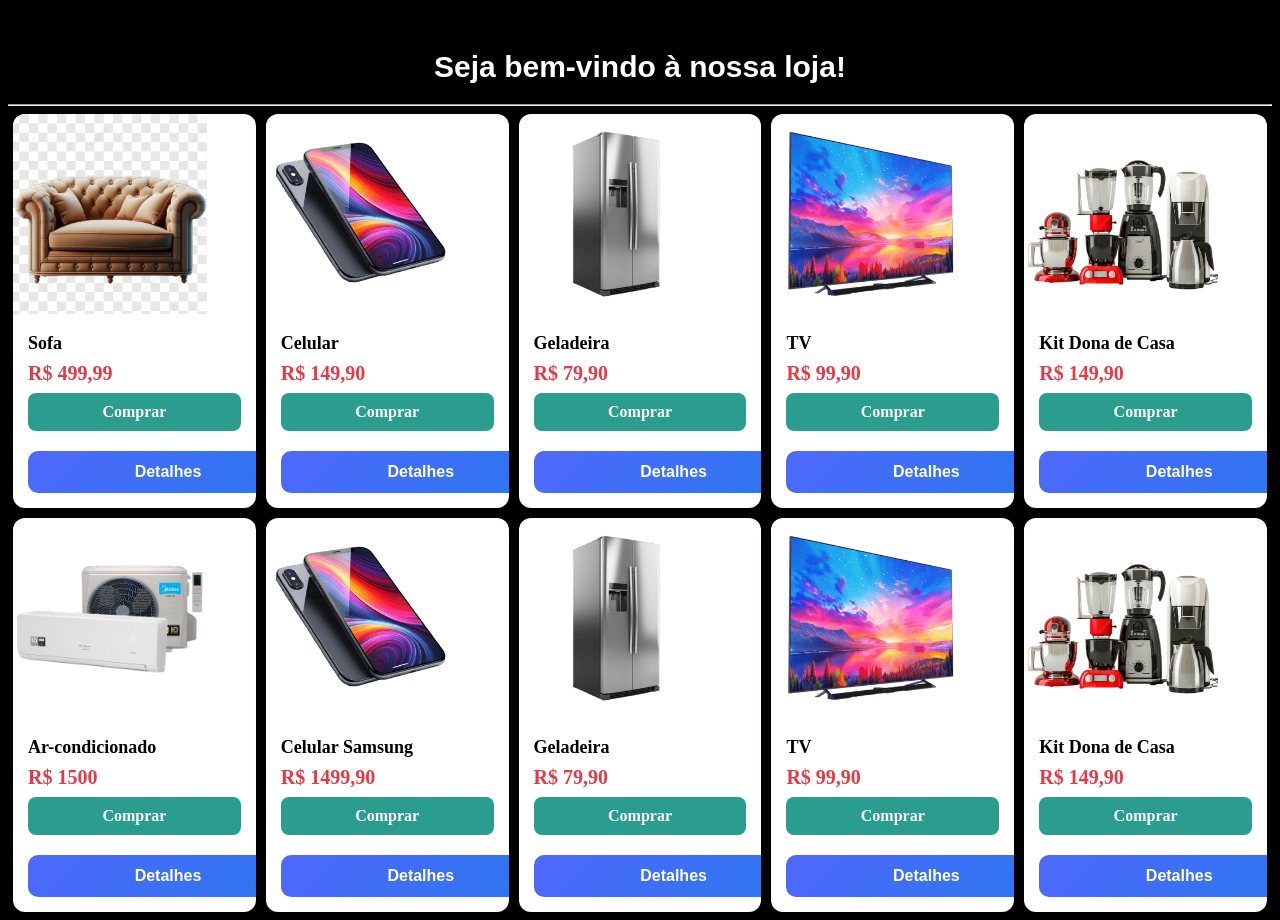
==== index.html @ 73915a48 "Ediando os comando do codigo" ====
<!DOCTYPE html>
<html lang="en">
<head>
    <meta charset="UTF-8">
    <meta name="viewport" content="width=device-width, initial-scale=1.0">
    <link rel="stylesheet" href="style.css">
    <title>Loja de Eletrodomésticos</title>
</head>
<body>
    <h1>Seja bem-vindo à nossa loja!</h1>
    <hr>

    <div class="container">

    <div class="card">
        <img src="assents/image/SOFA.png" alt="sofa">
        <div class="card-content">
            <div class="card-title">Sofa</div>
            <div class="card-price">R$ 499,99</div>
            <a href="#" class="card-button">Comprar</a>
            <a href="especificacao.html" target="_blank"><button class="btn-profissional">Detalhes</button></a>
        </div>
    </div>

    <div class="card">
        <img src="assents/image/CELULAR3.png" alt="Celular">
        <div class="card-content">
            <div class="card-title">Celular</div>
            <div class="card-price">R$ 149,90</div>
            <a href="#" class="card-button">Comprar</a>
            <a href="especificacao.html" target="_blank"><button class="btn-profissional">Detalhes</button></a>
        </div>
    </div>

    <div class="card">
        <img src="assents/image/GELADEIRA.png" alt="Geladeira">
        <div class="card-content">
            <div class="card-title">Geladeira</div>
            <div class="card-price">R$ 79,90</div>
            <a href="#" class="card-button">Comprar</a>
            <a href="especificacao.html" target="_blank"><button class="btn-profissional">Detalhes</button></a>
        </div>
    </div>

     <div class="card">
        <img src="assents/image/TV1.png" alt="Tv">
        <div class="card-content">
            <div class="card-title">TV</div>
            <div class="card-price">R$ 99,90</div>
            <a href="#" class="card-button">Comprar</a>
            <a href="especificacao.html" target="_blank"><button class="btn-profissional">Detalhes</button></a>
        </div>
    </div>

    <div class="card">
        <img src="assents/image/KIT.png" alt="Kit">
        <div class="card-content">
            <div class="card-title">Kit Dona de Casa</div>
            <div class="card-price">R$ 149,90</div>
            <a href="#" class="card-button">Comprar</a>
            <a href="especificacao.html" target="_blank"><button class="btn-profissional">Detalhes</button></a>
        </div>
    </div>

    <div class="card">
        <img src="assents/image/ARCOND.png" alt="MicroOndas">
        <div class="card-content">
            <div class="card-title">Ar-condicionado</div>
            <div class="card-price">R$ 1500</div>
            <a href="#" class="card-button">Comprar</a>
            <a href="especificacao.html" target="_blank"><button class="btn-profissional">Detalhes</button></a>
        </div>
    </div>

    <div class="card">
        <img src="assents/image/CELULAR3.png" alt="Celular">
        <div class="card-content">
            <div class="card-title">Celular Samsung</div>
            <div class="card-price">R$ 1499,90</div>
            <a href="#" class="card-button">Comprar</a>
            <a href="especificacao.html" target="_blank"><button class="btn-profissional">Detalhes</button></a>
        </div>
    </div>

    <div class="card">
        <img src="assents/image/GELADEIRA.png" alt="Geladeira">
        <div class="card-content">
            <div class="card-title">Geladeira</div>
            <div class="card-price">R$ 79,90</div>
            <a href="#" class="card-button">Comprar</a>
            <a href="especificacao.html" target="_blank"><button class="btn-profissional">Detalhes</button></a>
        </div>
    </div>

     <div class="card">
        <img src="assents/image/TV1.png" alt="Tv">
        <div class="card-content">
            <div class="card-title">TV</div>
            <div class="card-price">R$ 99,90</div>
            <a href="#" class="card-button">Comprar</a>
            <a href="especificacao.html" target="_blank"><button class="btn-profissional">Detalhes</button></a>
        </div>
    </div>

    <div class="card">
        <img src="assents/image/KIT.png" alt="Kit">
        <div class="card-content">
            <div class="card-title">Kit Dona de Casa</div>
            <div class="card-price">R$ 149,90</div>
            <a href="#" class="card-button">Comprar</a>
            <a href="especificacao.html" target="_blank"><button class="btn-profissional">Detalhes</button></a>
        </div>
    </div>

    
</div>

</body>
</html>
---- style.css ----
body{
    background-color: black;
}

h1{
    color: white;
    text-align: center;
    font-family: Arial, Helvetica, sans-serif;
    font-size: 30px;
    padding-top:30px ;
    position: relative;
    scrollbar-width: auto;
}

/* CONTAINER DOS CARDS */
.container {
    display: flex;
    flex-wrap: wrap;
    gap: 10px; /* 10px vertical e horizontal */
    justify-content: center;
}

/* CARD */
.card {
    background: #fff;
    width: calc(20% - 10px); /* 5 por linha */
    border-radius: 12px;
    box-shadow: 0 4px 15px rgba(0,0,0,0.1);
    overflow: hidden;
    transition: 0.3s;
}

.card:hover {
    transform: translateY(-5px);
}

.card img {
    width: 80%;
    height: 200px;
    object-fit: cover;
}

.card-content {
    padding: 15px;
}

.card-title {
    font-size: 18px;
    font-weight: bold;
}


.card-price {
    font-size: 20px;
    color: #e63946;
    font-weight: bold;
    margin: 8px 0;
}

.card-button {
    display: block;
    text-align: center;
    background: #2a9d8f;
    color: white;
    padding: 10px;
    border-radius: 8px;
    text-decoration: none;
    font-weight: bold;
}

.btn-profissional {
    margin-top: 20px;
    background: linear-gradient(135deg, #4f68fc, #0c66ece1);
    color: white;
    padding: 12px 30px;
    border: none;
    border-radius: 10px;
    font-size: 16px;
    width: 280px;
    font-weight: bold;
    cursor: pointer;
    transition: 0.3s;
}

.btn-profissional:hover {
    transform: scale(1.05);
    box-shadow: 0 5px 15px rgba(0,0,0,0.2);
}
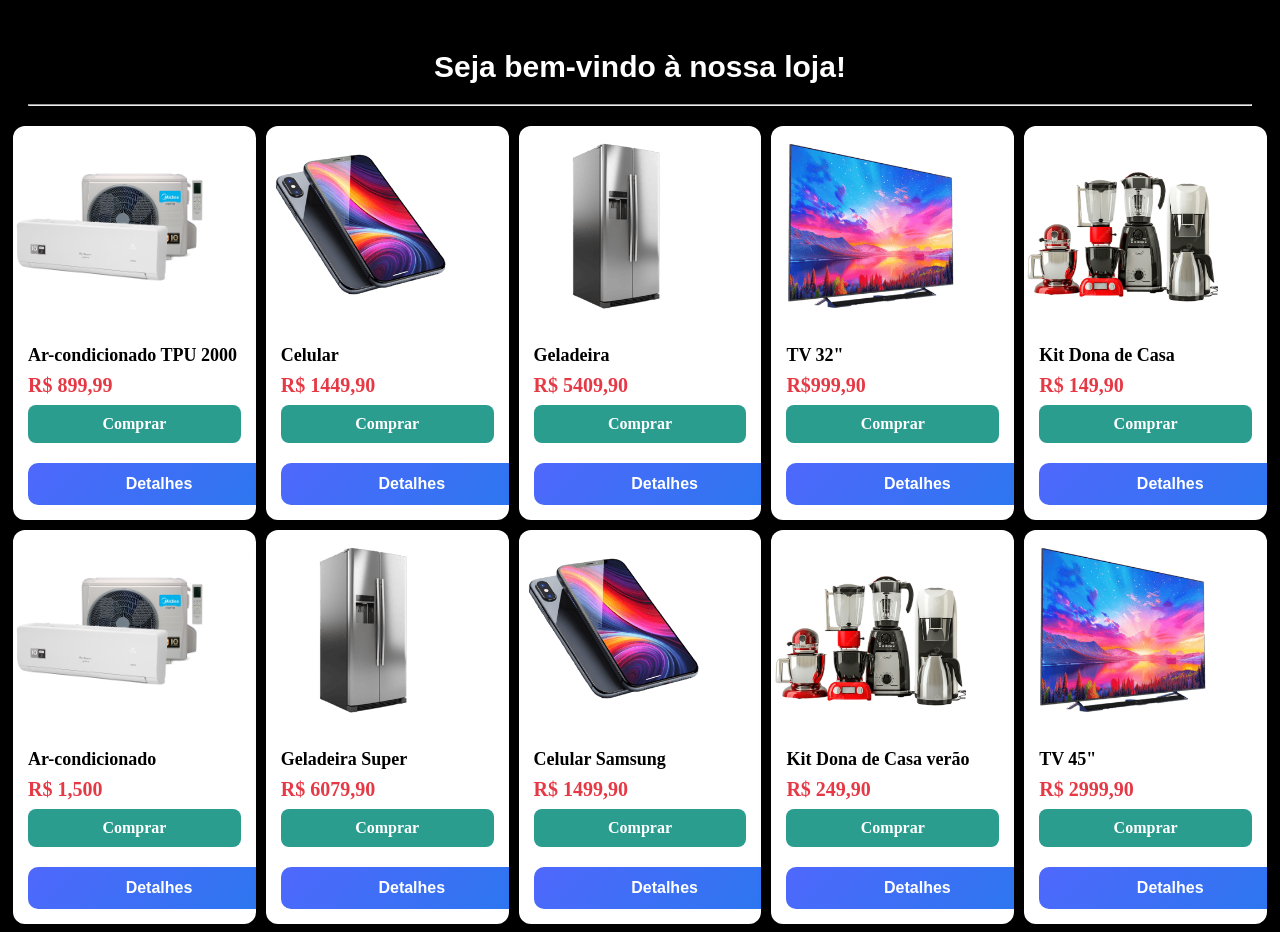
==== commit 3c170928: "Adicionando pasta de produtos e novas fotos, incluindo ficha tecnica" ====
--- a/index.html
+++ b/index.html
@@ -13,12 +13,12 @@
     <div class="container">
 
     <div class="card">
-        <img src="assents/image/SOFA.png" alt="sofa">
+        <img src="assents/image/ARCOND.png" alt="Ar-condicionado">
         <div class="card-content">
-            <div class="card-title">Sofa</div>
-            <div class="card-price">R$ 499,99</div>
+            <div class="card-title">Ar-condicionado TPU 2000</div>
+            <div class="card-price">R$ 899,99</div>
             <a href="#" class="card-button">Comprar</a>
-            <a href="especificacao.html" target="_blank"><button class="btn-profissional">Detalhes</button></a>
+            <a href="./Produtos/detalhe_arcondicionado.html" target="_blank"><button class="btn-profissional">Detalhes</button></a>
         </div>
     </div>
 
@@ -26,7 +26,7 @@
         <img src="assents/image/CELULAR3.png" alt="Celular">
         <div class="card-content">
             <div class="card-title">Celular</div>
-            <div class="card-price">R$ 149,90</div>
+            <div class="card-price">R$ 1449,90</div>
             <a href="#" class="card-button">Comprar</a>
             <a href="especificacao.html" target="_blank"><button class="btn-profissional">Detalhes</button></a>
         </div>
@@ -36,7 +36,7 @@
         <img src="assents/image/GELADEIRA.png" alt="Geladeira">
         <div class="card-content">
             <div class="card-title">Geladeira</div>
-            <div class="card-price">R$ 79,90</div>
+            <div class="card-price">R$ 5409,90</div>
             <a href="#" class="card-button">Comprar</a>
             <a href="especificacao.html" target="_blank"><button class="btn-profissional">Detalhes</button></a>
         </div>
@@ -45,8 +45,8 @@
      <div class="card">
         <img src="assents/image/TV1.png" alt="Tv">
         <div class="card-content">
-            <div class="card-title">TV</div>
-            <div class="card-price">R$ 99,90</div>
+            <div class="card-title">TV 32"</div>
+            <div class="card-price">R$999,90</div>
             <a href="#" class="card-button">Comprar</a>
             <a href="especificacao.html" target="_blank"><button class="btn-profissional">Detalhes</button></a>
         </div>
@@ -66,7 +66,17 @@
         <img src="assents/image/ARCOND.png" alt="MicroOndas">
         <div class="card-content">
             <div class="card-title">Ar-condicionado</div>
-            <div class="card-price">R$ 1500</div>
+            <div class="card-price">R$ 1,500</div>
+            <a href="#" class="card-button">Comprar</a>
+            <a href="especificacao.html" target="_blank"><button class="btn-profissional">Detalhes</button></a>
+        </div>
+    </div>
+
+    <div class="card">
+        <img src="assents/image/GELADEIRA.png" alt="Geladeira">
+        <div class="card-content">
+            <div class="card-title">Geladeira Super</div>
+            <div class="card-price">R$ 6079,90</div>
             <a href="#" class="card-button">Comprar</a>
             <a href="especificacao.html" target="_blank"><button class="btn-profissional">Detalhes</button></a>
         </div>
@@ -82,11 +92,12 @@
         </div>
     </div>
 
-    <div class="card">
-        <img src="assents/image/GELADEIRA.png" alt="Geladeira">
+    
+       <div class="card">
+        <img src="assents/image/KIT.png" alt="Kit">
         <div class="card-content">
-            <div class="card-title">Geladeira</div>
-            <div class="card-price">R$ 79,90</div>
+            <div class="card-title">Kit Dona de Casa verão</div>
+            <div class="card-price">R$ 249,90</div>
             <a href="#" class="card-button">Comprar</a>
             <a href="especificacao.html" target="_blank"><button class="btn-profissional">Detalhes</button></a>
         </div>
@@ -95,22 +106,14 @@
      <div class="card">
         <img src="assents/image/TV1.png" alt="Tv">
         <div class="card-content">
-            <div class="card-title">TV</div>
-            <div class="card-price">R$ 99,90</div>
+            <div class="card-title">TV 45"</div>
+            <div class="card-price">R$ 2999,90</div>
             <a href="#" class="card-button">Comprar</a>
             <a href="especificacao.html" target="_blank"><button class="btn-profissional">Detalhes</button></a>
         </div>
     </div>
 
-    <div class="card">
-        <img src="assents/image/KIT.png" alt="Kit">
-        <div class="card-content">
-            <div class="card-title">Kit Dona de Casa</div>
-            <div class="card-price">R$ 149,90</div>
-            <a href="#" class="card-button">Comprar</a>
-            <a href="especificacao.html" target="_blank"><button class="btn-profissional">Detalhes</button></a>
-        </div>
-    </div>
+ 
 
     
 </div>
--- a/style.css
+++ b/style.css
@@ -10,6 +10,10 @@
     padding-top:30px ;
     position: relative;
     scrollbar-width: auto;
+}
+
+hr{
+    margin: 20px;
 }
 
 /* CONTAINER DOS CARDS */
@@ -39,6 +43,13 @@
     height: 200px;
     object-fit: cover;
 }
+
+
+.sofaG img{
+    width: 220px;
+    height: 50px;
+}
+
 
 .card-content {
     padding: 15px;
@@ -76,7 +87,7 @@
     border: none;
     border-radius: 10px;
     font-size: 16px;
-    width: 280px;
+    width: 262px;
     font-weight: bold;
     cursor: pointer;
     transition: 0.3s;
@@ -85,4 +96,5 @@
 .btn-profissional:hover {
     transform: scale(1.05);
     box-shadow: 0 5px 15px rgba(0,0,0,0.2);
-}+}
+
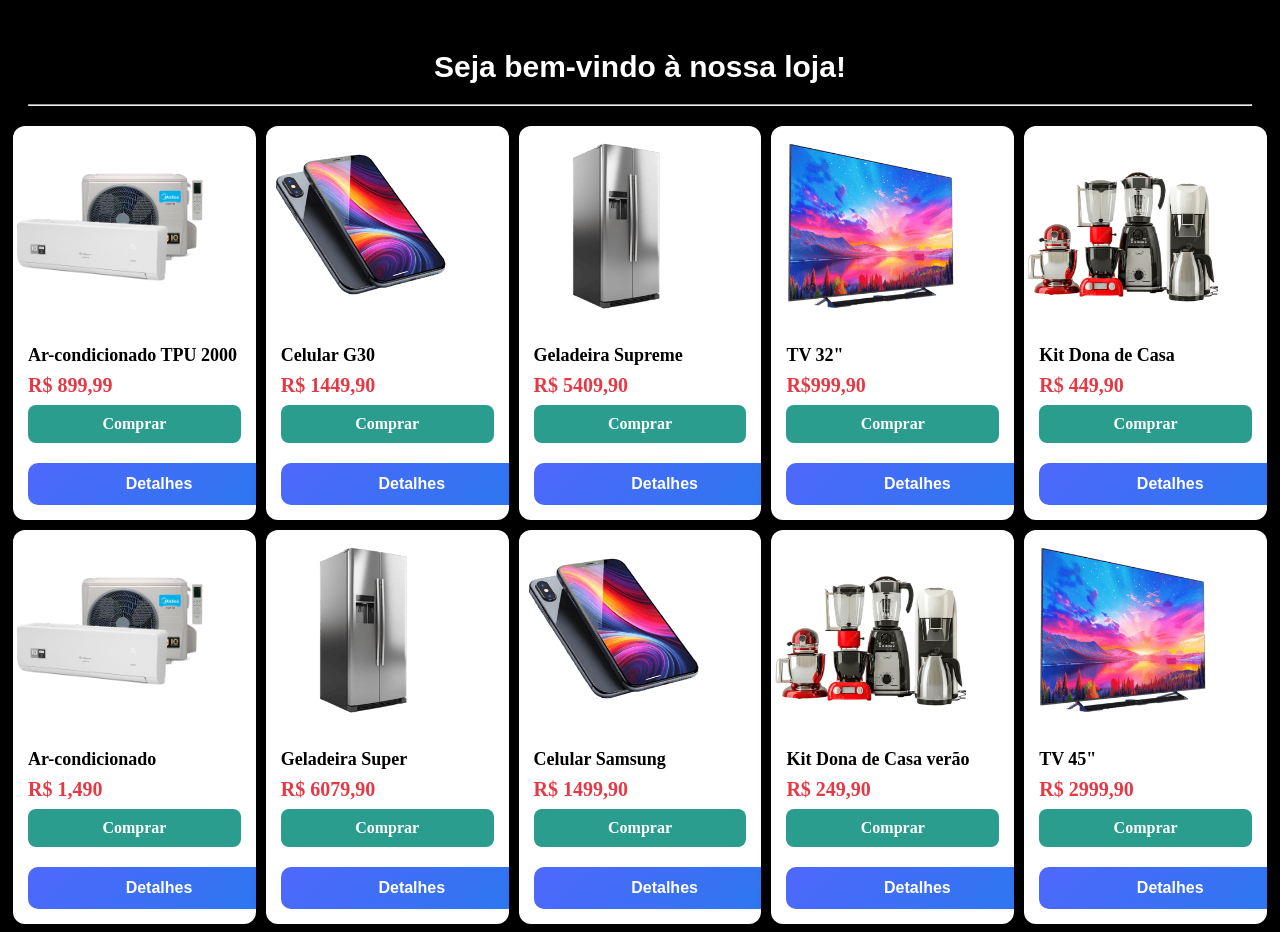
==== commit 005ce732: "criados os detalhes dos produtos e agora a pagina de compras" ====
--- a/index.html
+++ b/index.html
@@ -17,7 +17,7 @@
         <div class="card-content">
             <div class="card-title">Ar-condicionado TPU 2000</div>
             <div class="card-price">R$ 899,99</div>
-            <a href="#" class="card-button">Comprar</a>
+            <a href="./pag_compras/compra.html" class="card-button">Comprar</a>
             <a href="./Produtos/detalhe_arcondicionado.html" target="_blank"><button class="btn-profissional">Detalhes</button></a>
         </div>
     </div>
@@ -25,20 +25,20 @@
     <div class="card">
         <img src="assents/image/CELULAR3.png" alt="Celular">
         <div class="card-content">
-            <div class="card-title">Celular</div>
+            <div class="card-title">Celular G30</div>
             <div class="card-price">R$ 1449,90</div>
-            <a href="#" class="card-button">Comprar</a>
-            <a href="especificacao.html" target="_blank"><button class="btn-profissional">Detalhes</button></a>
+            <a href="./pag_compras/compra.html" class="card-button">Comprar</a>
+            <a href="/Produtos/detalhe_celularG30.html" target="_blank"><button class="btn-profissional">Detalhes</button></a>
         </div>
     </div>
 
     <div class="card">
         <img src="assents/image/GELADEIRA.png" alt="Geladeira">
         <div class="card-content">
-            <div class="card-title">Geladeira</div>
+            <div class="card-title">Geladeira Supreme</div>
             <div class="card-price">R$ 5409,90</div>
-            <a href="#" class="card-button">Comprar</a>
-            <a href="especificacao.html" target="_blank"><button class="btn-profissional">Detalhes</button></a>
+            <a href="./pag_compras/compra.html" class="card-button">Comprar</a>
+            <a href="/Produtos/detalhe_geladeira.html" target="_blank"><button class="btn-profissional">Detalhes</button></a>
         </div>
     </div>
 
@@ -47,8 +47,8 @@
         <div class="card-content">
             <div class="card-title">TV 32"</div>
             <div class="card-price">R$999,90</div>
-            <a href="#" class="card-button">Comprar</a>
-            <a href="especificacao.html" target="_blank"><button class="btn-profissional">Detalhes</button></a>
+            <a href="./pag_compras/compra.html" class="card-button">Comprar</a>
+            <a href="./Produtos/detalhe_tv32.html" target="_blank"><button class="btn-profissional">Detalhes</button></a>
         </div>
     </div>
 
@@ -56,9 +56,9 @@
         <img src="assents/image/KIT.png" alt="Kit">
         <div class="card-content">
             <div class="card-title">Kit Dona de Casa</div>
-            <div class="card-price">R$ 149,90</div>
-            <a href="#" class="card-button">Comprar</a>
-            <a href="especificacao.html" target="_blank"><button class="btn-profissional">Detalhes</button></a>
+            <div class="card-price">R$ 449,90</div>
+            <a href="./pag_compras/compra.html" class="card-button">Comprar</a>
+            <a href="./Produtos/detalhe_kitbatedeiras3.html" target="_blank"><button class="btn-profissional">Detalhes</button></a>
         </div>
     </div>
 
@@ -66,9 +66,9 @@
         <img src="assents/image/ARCOND.png" alt="MicroOndas">
         <div class="card-content">
             <div class="card-title">Ar-condicionado</div>
-            <div class="card-price">R$ 1,500</div>
-            <a href="#" class="card-button">Comprar</a>
-            <a href="especificacao.html" target="_blank"><button class="btn-profissional">Detalhes</button></a>
+            <div class="card-price">R$ 1,490</div>
+            <a href="./pag_compras/compra.html" class="card-button">Comprar</a>
+            <a href="./Produtos/detalhe_arcondicionadobb.html" target="_blank"><button class="btn-profissional">Detalhes</button></a>
         </div>
     </div>
 
@@ -77,8 +77,8 @@
         <div class="card-content">
             <div class="card-title">Geladeira Super</div>
             <div class="card-price">R$ 6079,90</div>
-            <a href="#" class="card-button">Comprar</a>
-            <a href="especificacao.html" target="_blank"><button class="btn-profissional">Detalhes</button></a>
+            <a href="./pag_compras/compra.html" class="card-button">Comprar</a>
+            <a href="./Produtos/detalhe_geladeirafree.html" target="_blank"><button class="btn-profissional">Detalhes</button></a>
         </div>
     </div>
 
@@ -87,8 +87,8 @@
         <div class="card-content">
             <div class="card-title">Celular Samsung</div>
             <div class="card-price">R$ 1499,90</div>
-            <a href="#" class="card-button">Comprar</a>
-            <a href="especificacao.html" target="_blank"><button class="btn-profissional">Detalhes</button></a>
+            <a href="./pag_compras/compra.html" class="card-button">Comprar</a>
+            <a href="./Produtos/detalhe_celularG10.html" target="_blank"><button class="btn-profissional">Detalhes</button></a>
         </div>
     </div>
 
@@ -98,8 +98,8 @@
         <div class="card-content">
             <div class="card-title">Kit Dona de Casa verão</div>
             <div class="card-price">R$ 249,90</div>
-            <a href="#" class="card-button">Comprar</a>
-            <a href="especificacao.html" target="_blank"><button class="btn-profissional">Detalhes</button></a>
+            <a href="./pag_compras/compra.html" class="card-button">Comprar</a>
+            <a href="./Produtos/detalhe_kitbatedeiras.html" target="_blank"><button class="btn-profissional">Detalhes</button></a>
         </div>
     </div>
 
@@ -108,14 +108,10 @@
         <div class="card-content">
             <div class="card-title">TV 45"</div>
             <div class="card-price">R$ 2999,90</div>
-            <a href="#" class="card-button">Comprar</a>
-            <a href="especificacao.html" target="_blank"><button class="btn-profissional">Detalhes</button></a>
+            <a href="./pag_compras/compra.html" class="card-button">Comprar</a>
+            <a href="./Produtos/detalhe_tv45.html" target="_blank"><button class="btn-profissional">Detalhes</button></a>
         </div>
     </div>
-
- 
-
-    
 </div>
 
 </body>
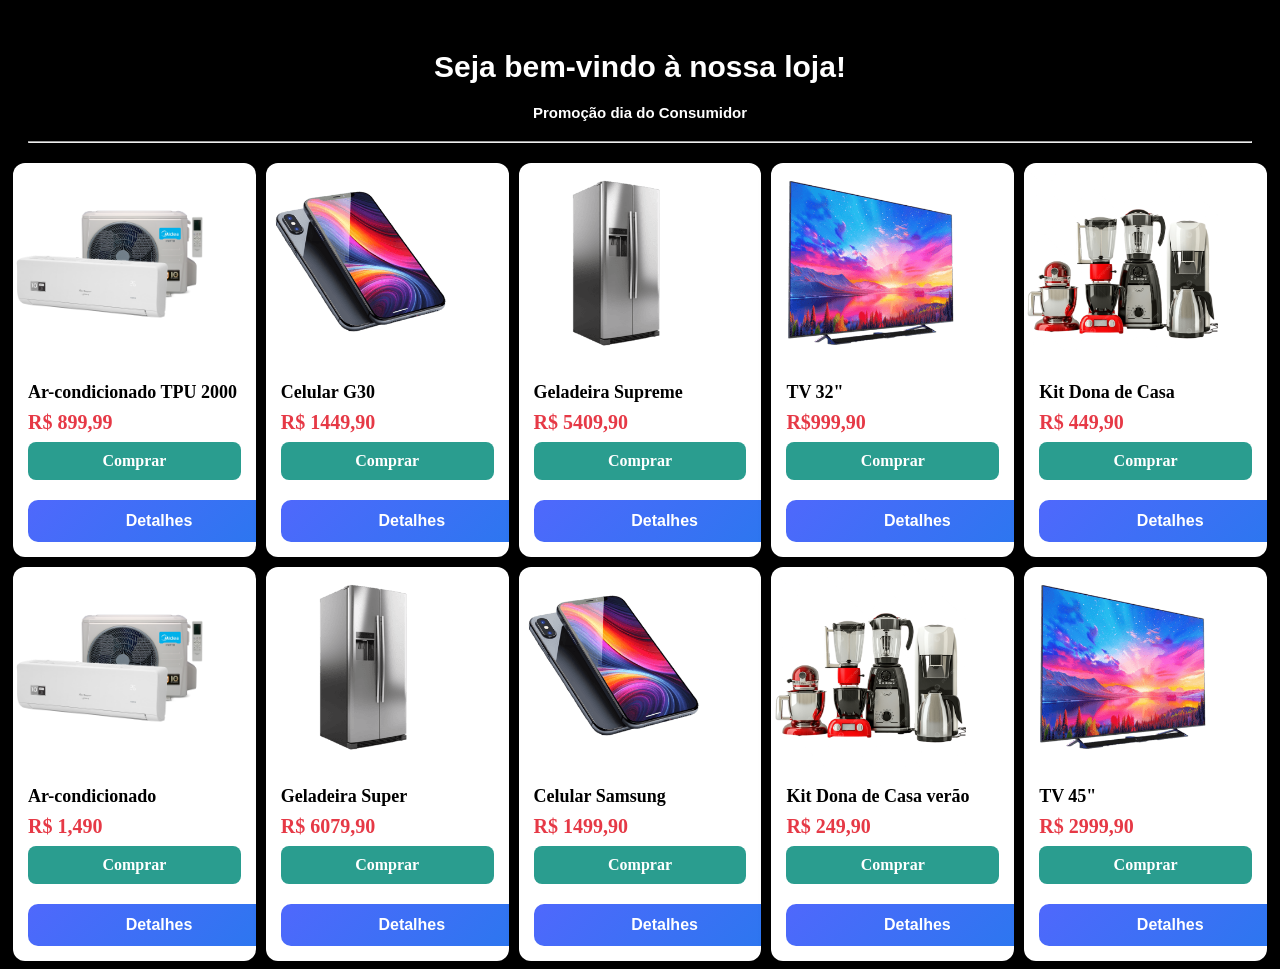
==== commit 17804118: "criei o h2 e coloquei o nome" ====
--- a/index.html
+++ b/index.html
@@ -8,7 +8,10 @@
 </head>
 <body>
     <h1>Seja bem-vindo à nossa loja!</h1>
+    
+    <h2>Promoção dia do Consumidor</h2>
     <hr>
+
 
     <div class="container">
 
--- a/style.css
+++ b/style.css
@@ -10,6 +10,13 @@
     padding-top:30px ;
     position: relative;
     scrollbar-width: auto;
+}
+
+h2{
+    color:#fff;
+    text-align:center;
+    font-size: 15px;
+    font-family: Arial, Helvetica, sans-serif;
 }
 
 hr{
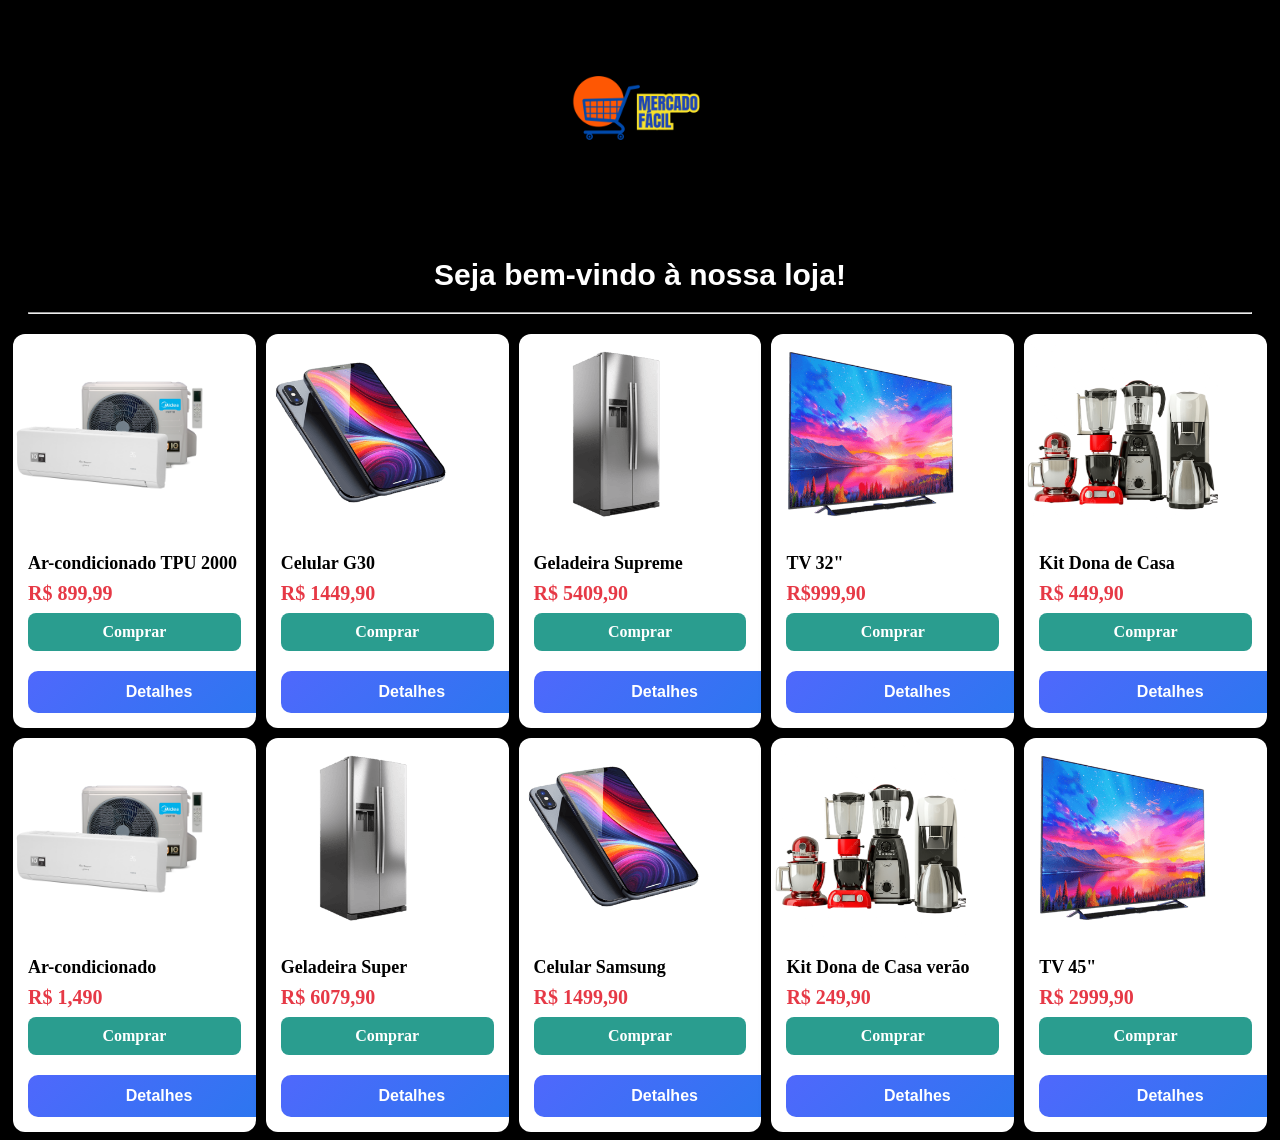
==== commit 7edab653: "Salvado as configurações de Carlos" ====
--- a/index.html
+++ b/index.html
@@ -7,11 +7,12 @@
     <title>Loja de Eletrodomésticos</title>
 </head>
 <body>
+    <div class="logo">
+        <img src="./assents/image/mercado facil 2.png" alt="logo_marca">
+    </div>
     <h1>Seja bem-vindo à nossa loja!</h1>
     
-    <h2>Promoção dia do Consumidor</h2>
     <hr>
-
 
     <div class="container">
 
--- a/style.css
+++ b/style.css
@@ -12,11 +12,16 @@
     scrollbar-width: auto;
 }
 
-h2{
-    color:#fff;
-    text-align:center;
-    font-size: 15px;
-    font-family: Arial, Helvetica, sans-serif;
+.logo {
+    display: flex;
+    justify-content: center;
+    align-items: center;
+}
+
+.logo img {
+    max-width: 200px; 
+    height: auto;
+    
 }
 
 hr{
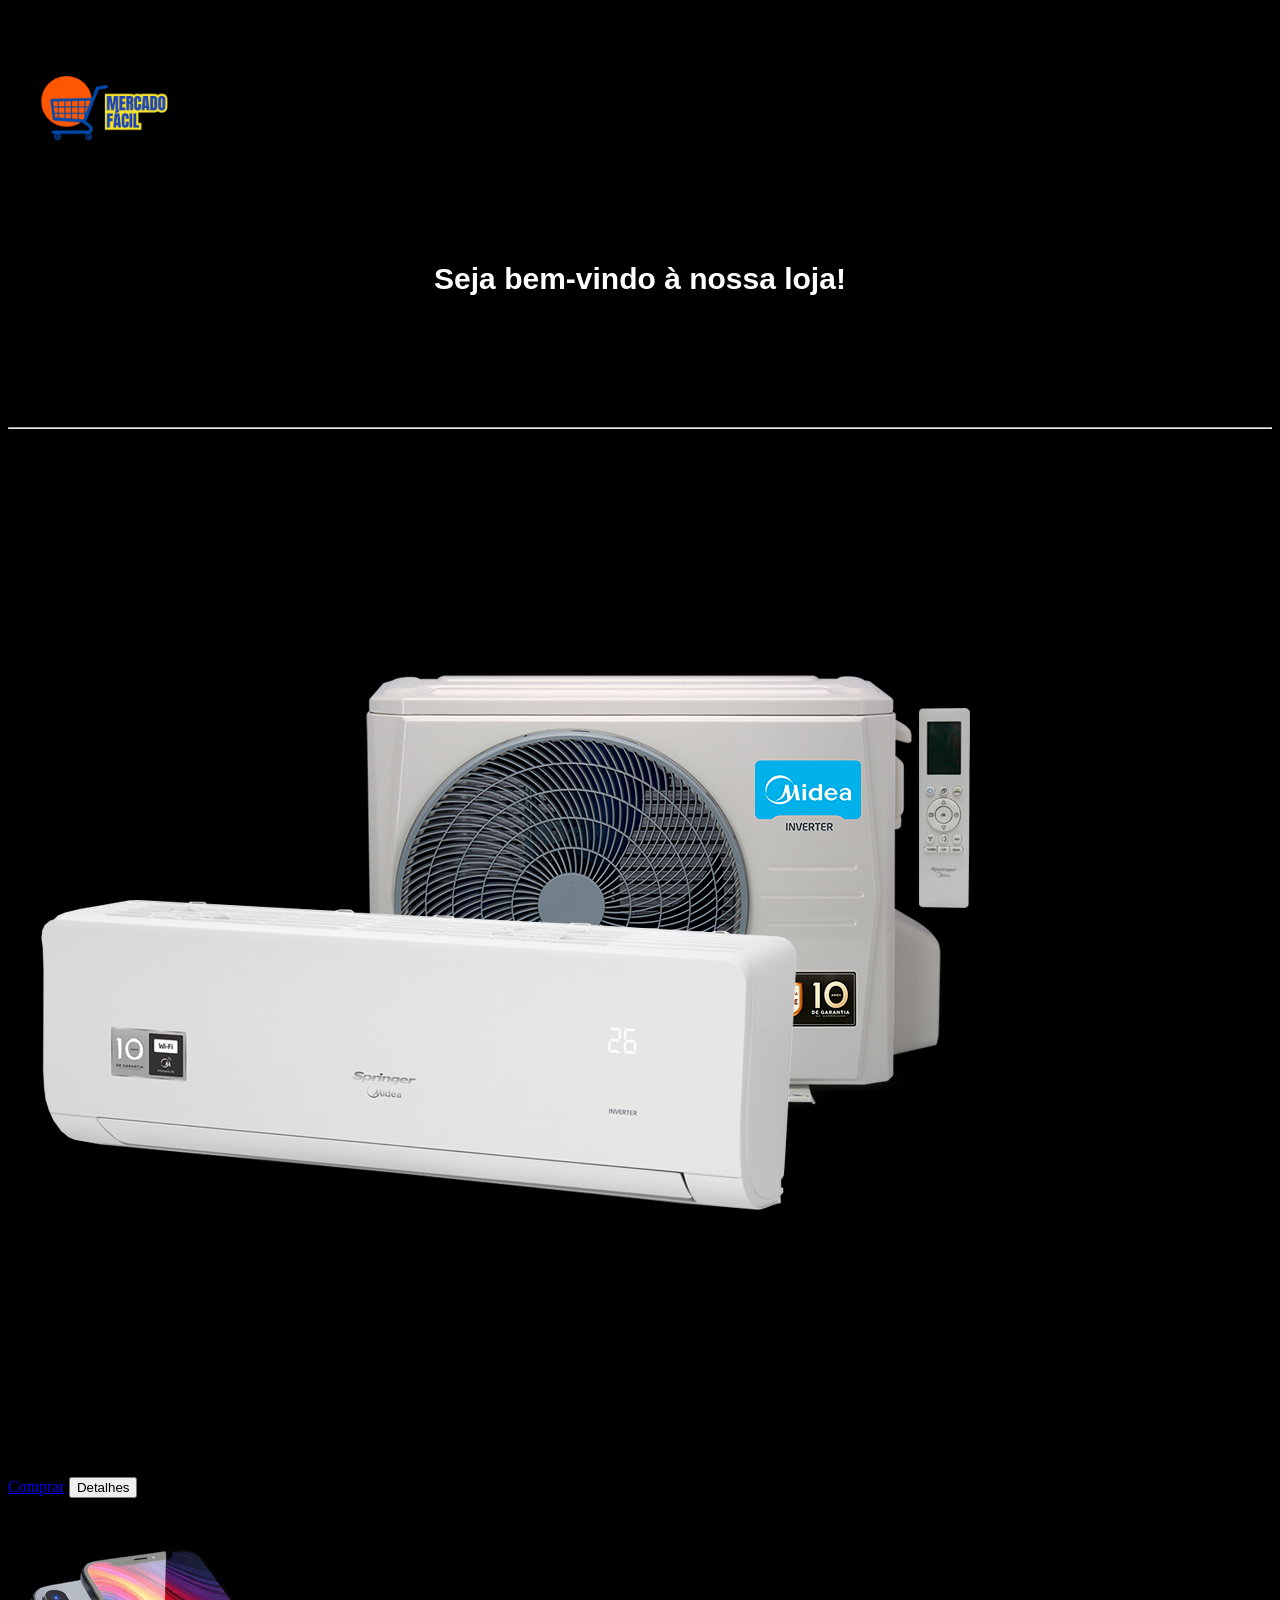
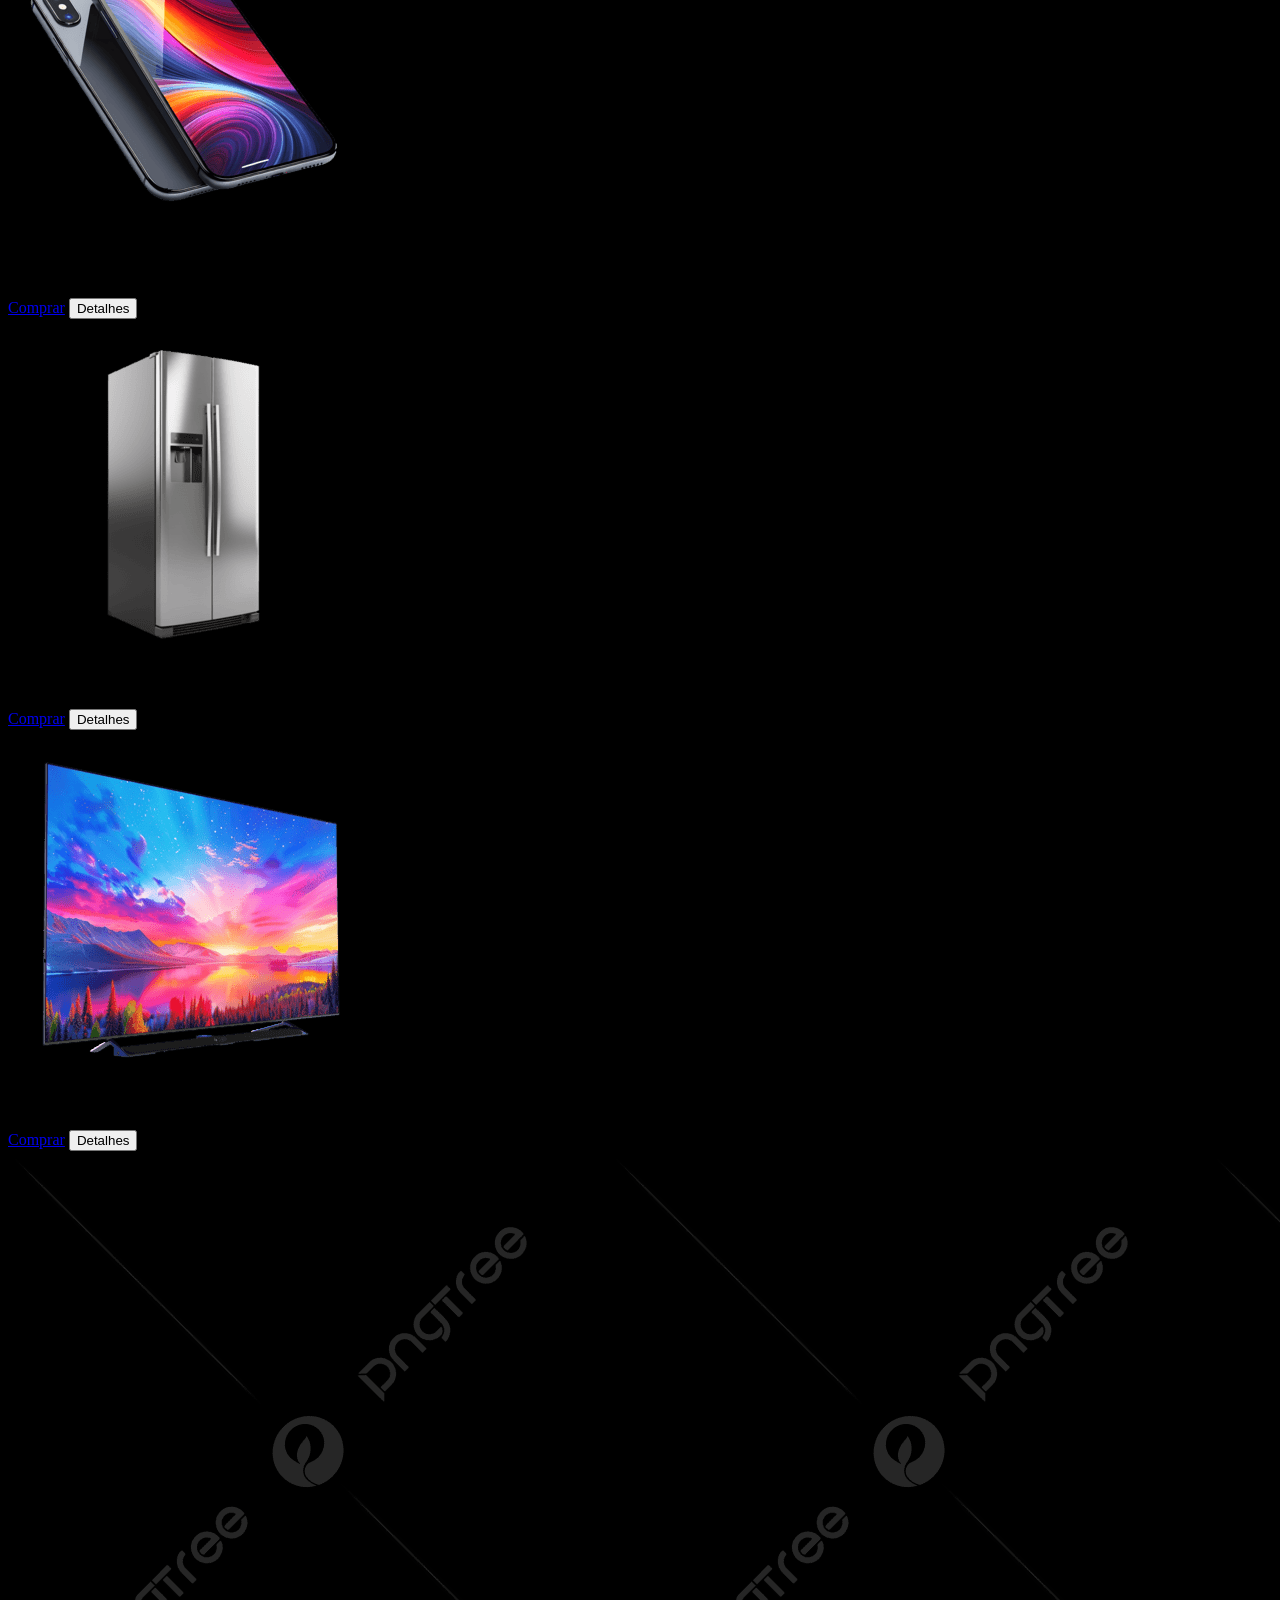
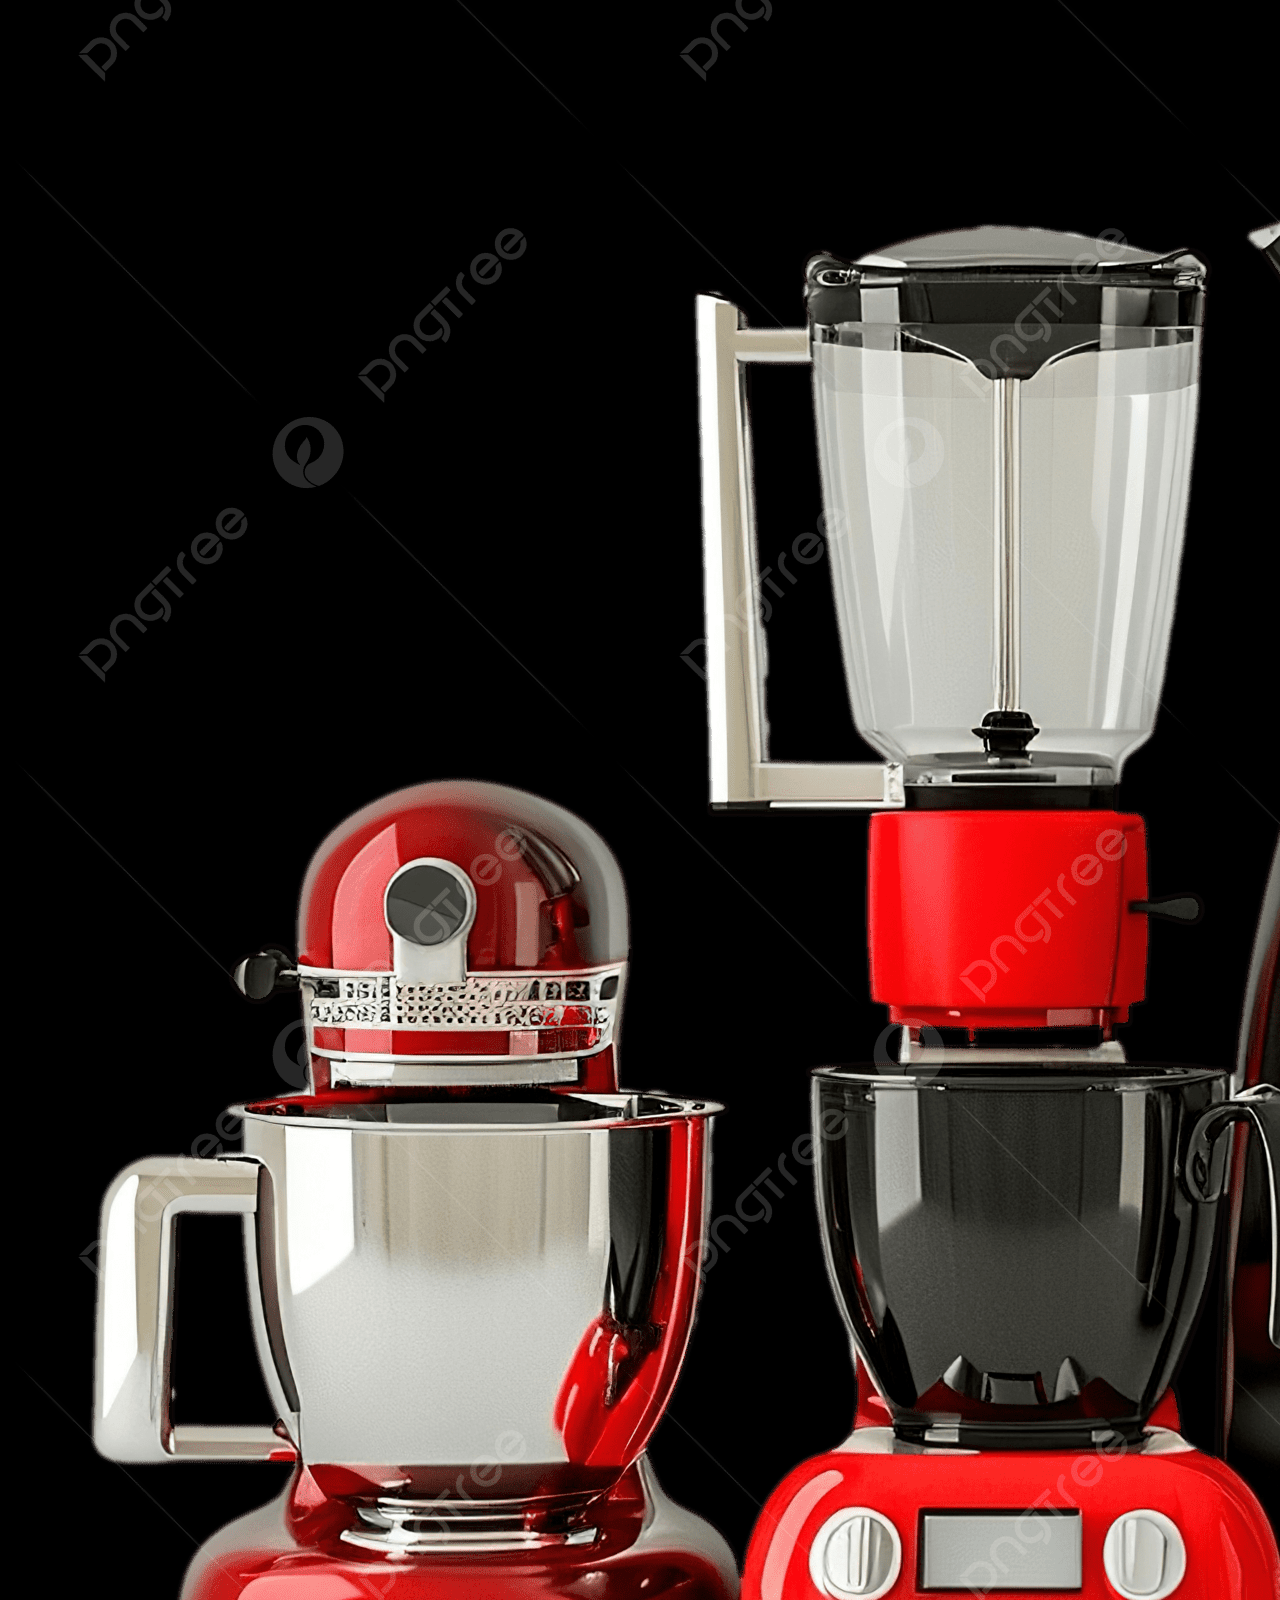
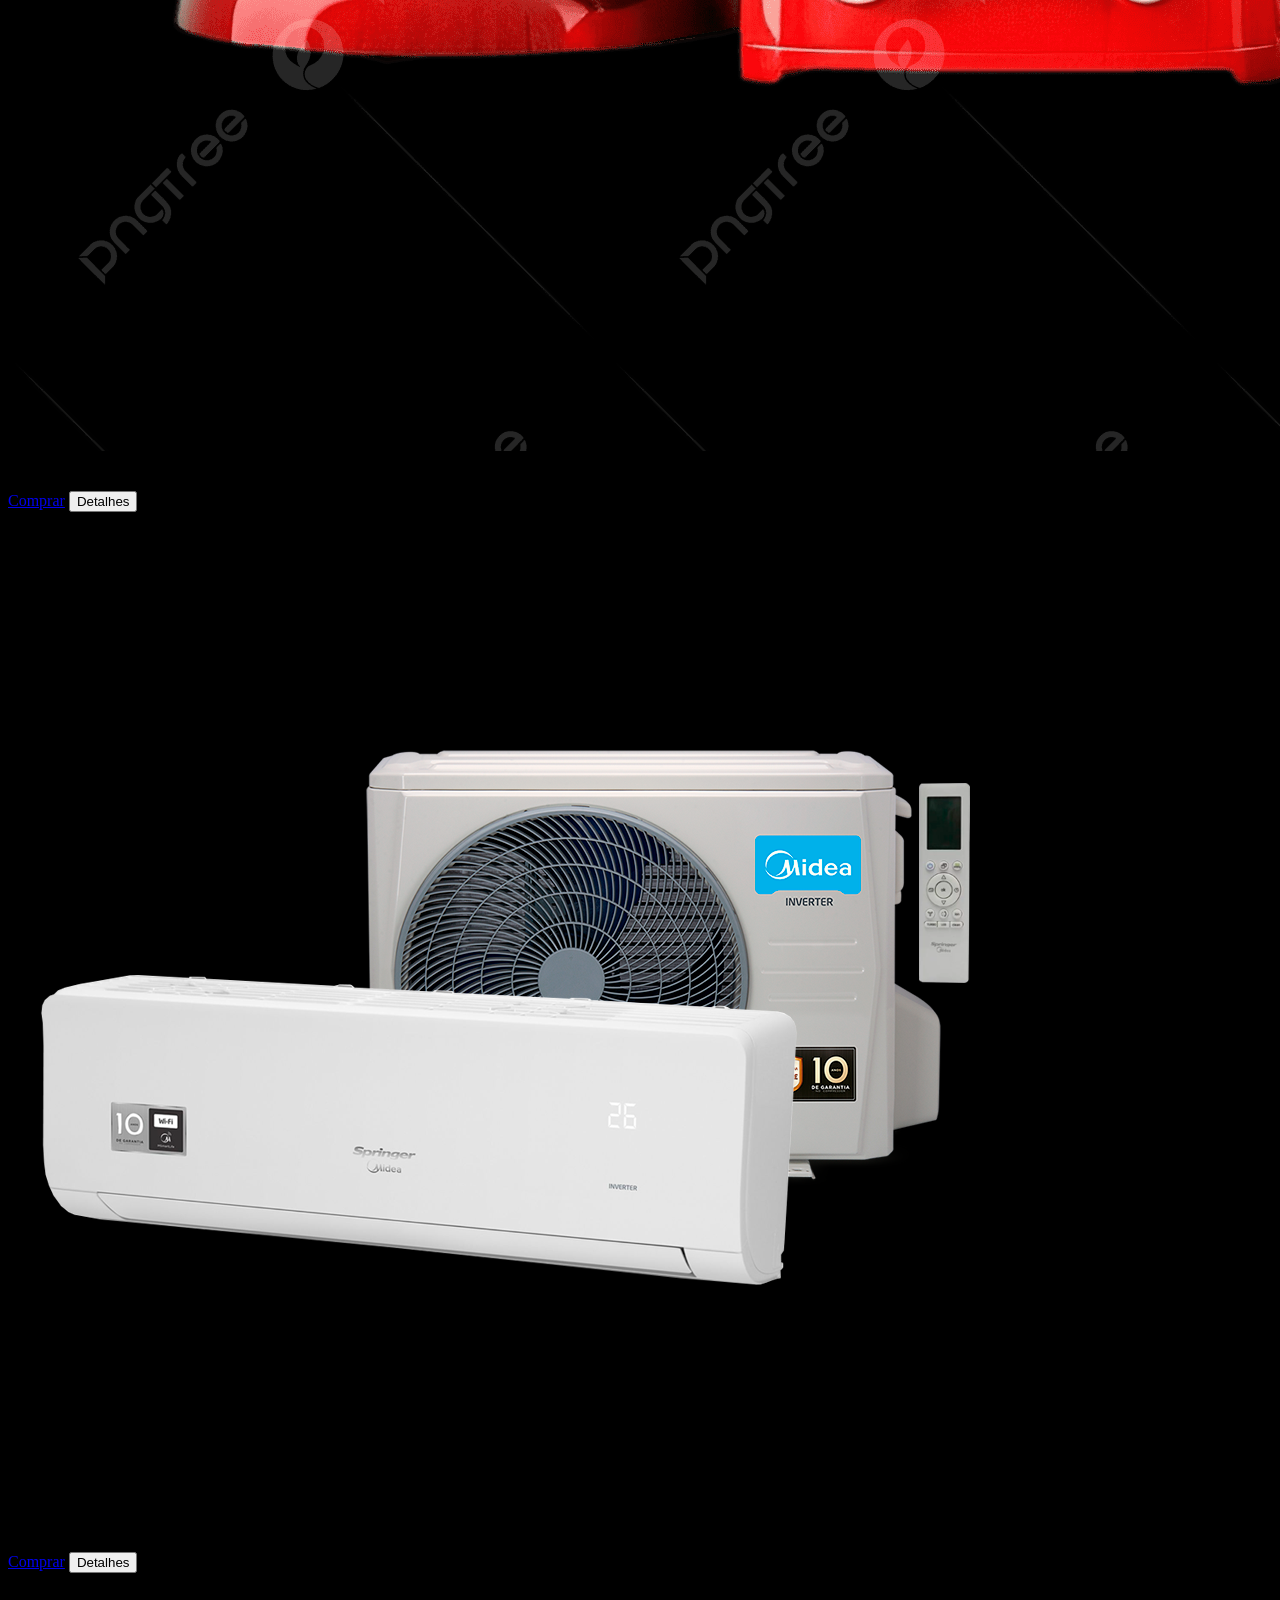
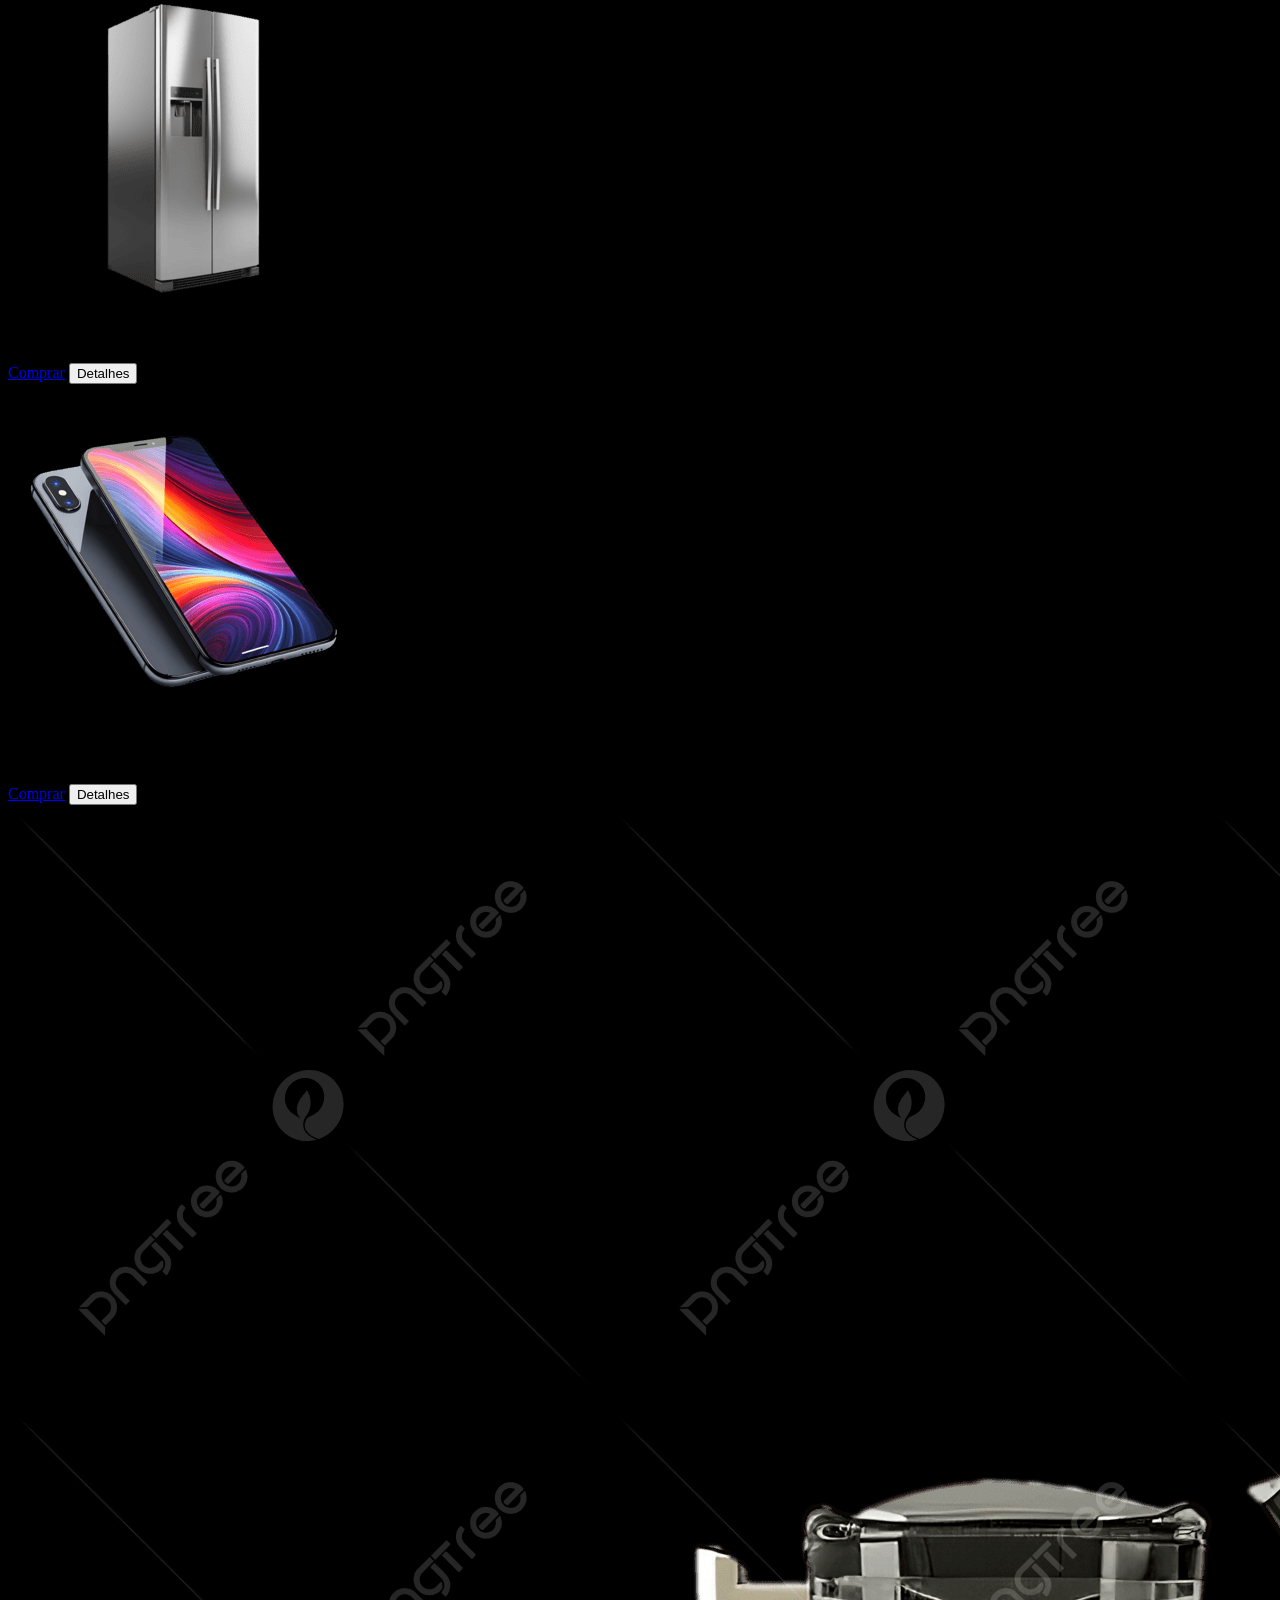
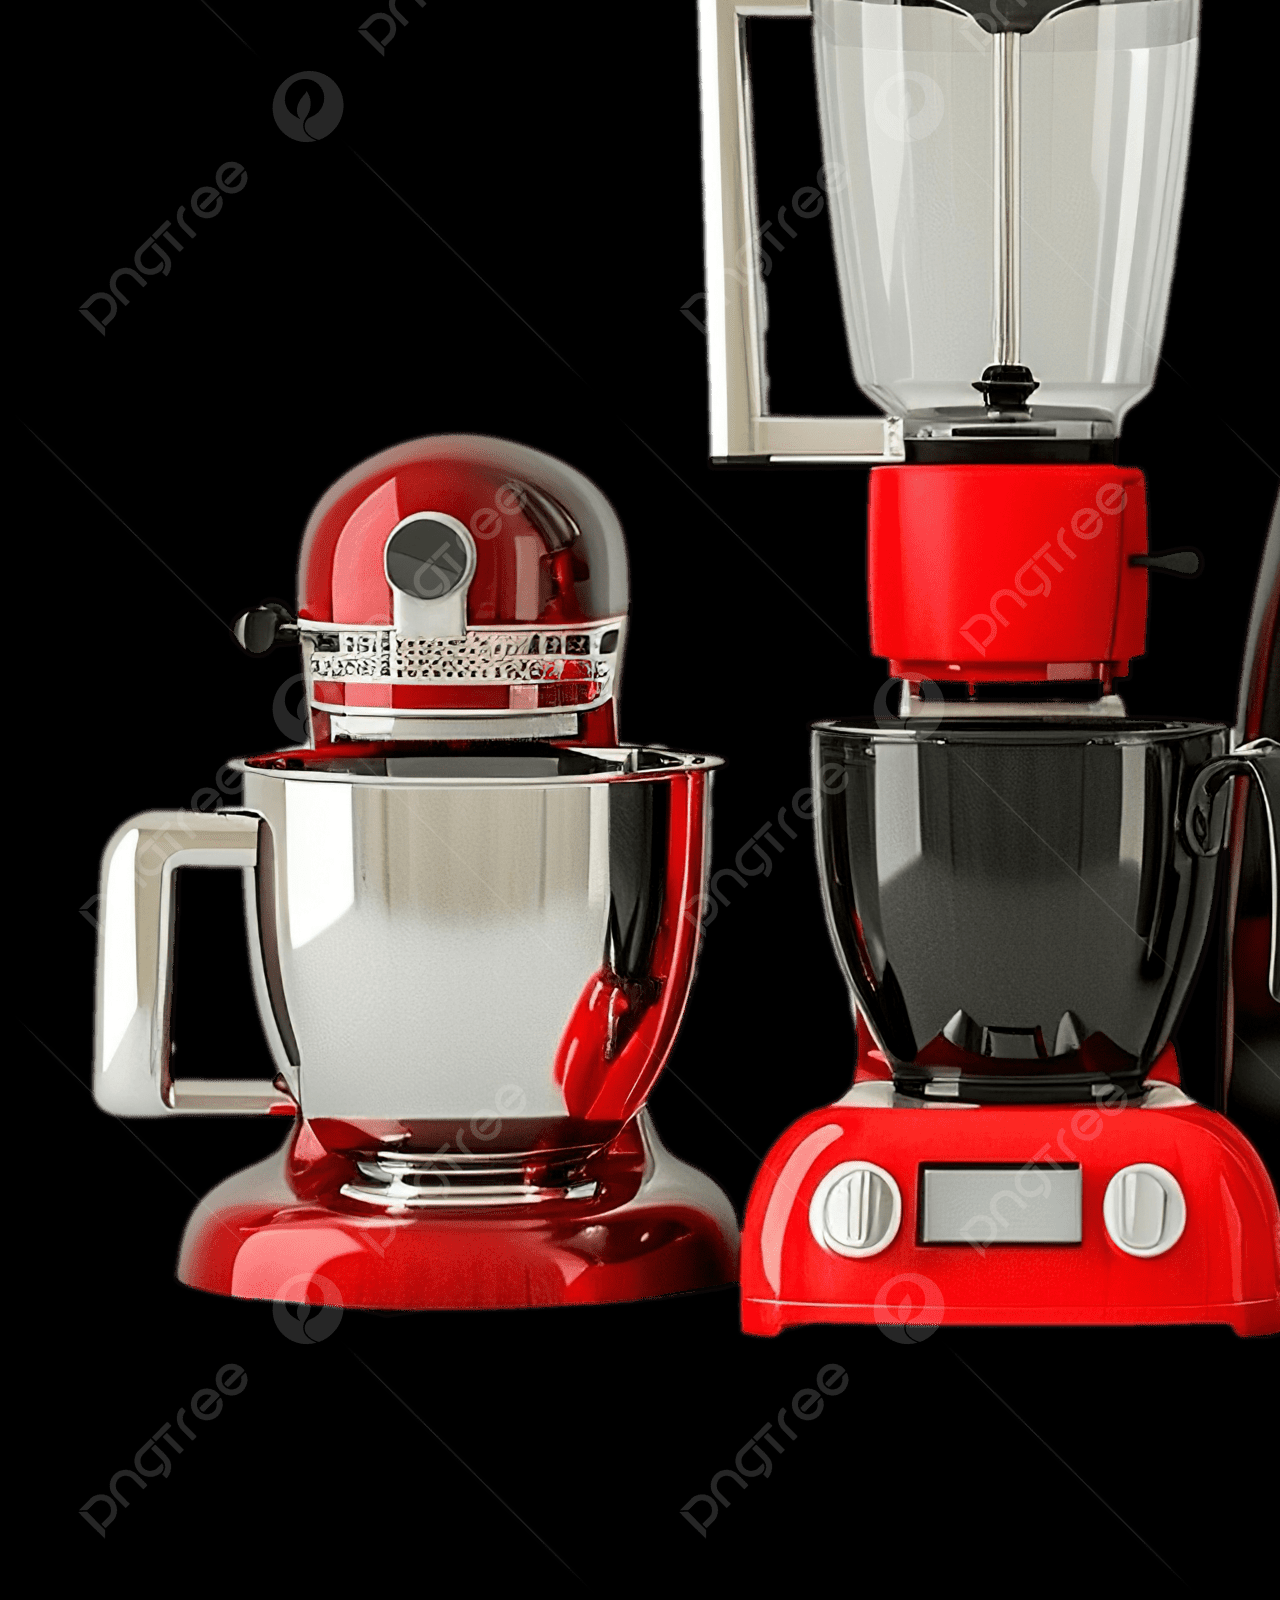
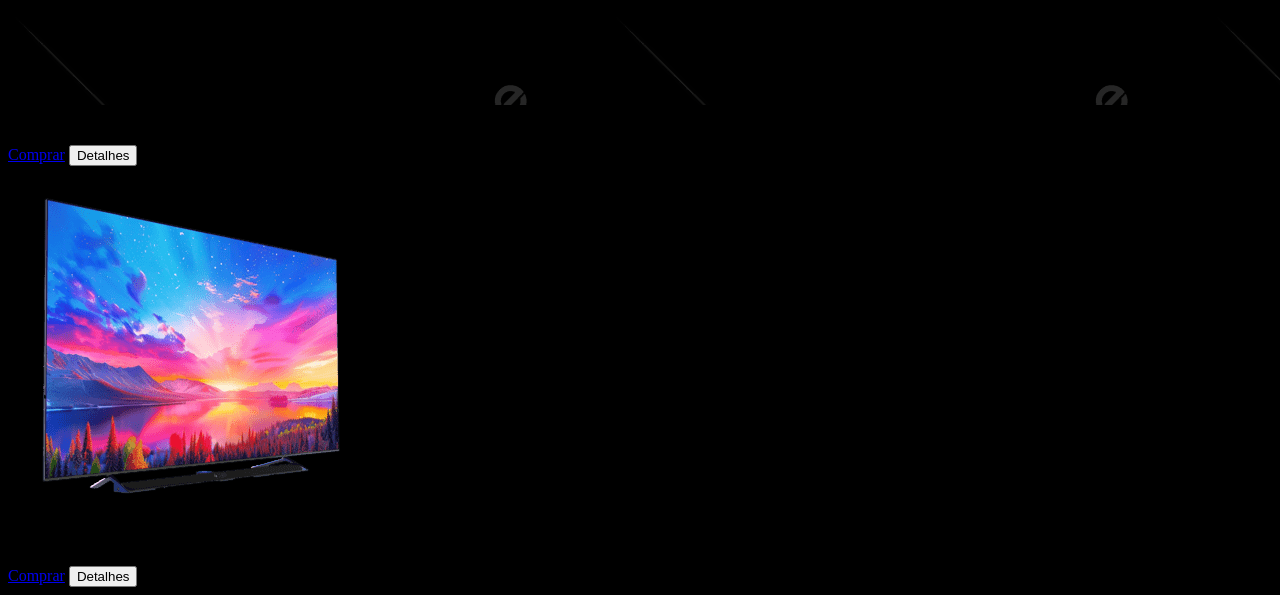
==== commit b6e0dcbc: "salvar" ====
--- a/index.html
+++ b/index.html
@@ -12,7 +12,12 @@
     </div>
     <h1>Seja bem-vindo à nossa loja!</h1>
     
+<<<<<<< HEAD
+=======
+    <h2>Promoção dia do Consumidor</h2>
+>>>>>>> c41098d7563042c38021193b1d29d391fe15e687
     <hr>
+
 
     <div class="container">
 
--- a/style.css
+++ b/style.css
@@ -12,6 +12,7 @@
     scrollbar-width: auto;
 }
 
+<<<<<<< HEAD
 .logo {
     display: flex;
     justify-content: center;
@@ -22,6 +23,13 @@
     max-width: 200px; 
     height: auto;
     
+=======
+h2{
+    color:#fff;
+    text-align:center;
+    font-size: 15px;
+    font-family: Arial, Helvetica, sans-serif;
+>>>>>>> c41098d7563042c38021193b1d29d391fe15e687
 }
 
 hr{
